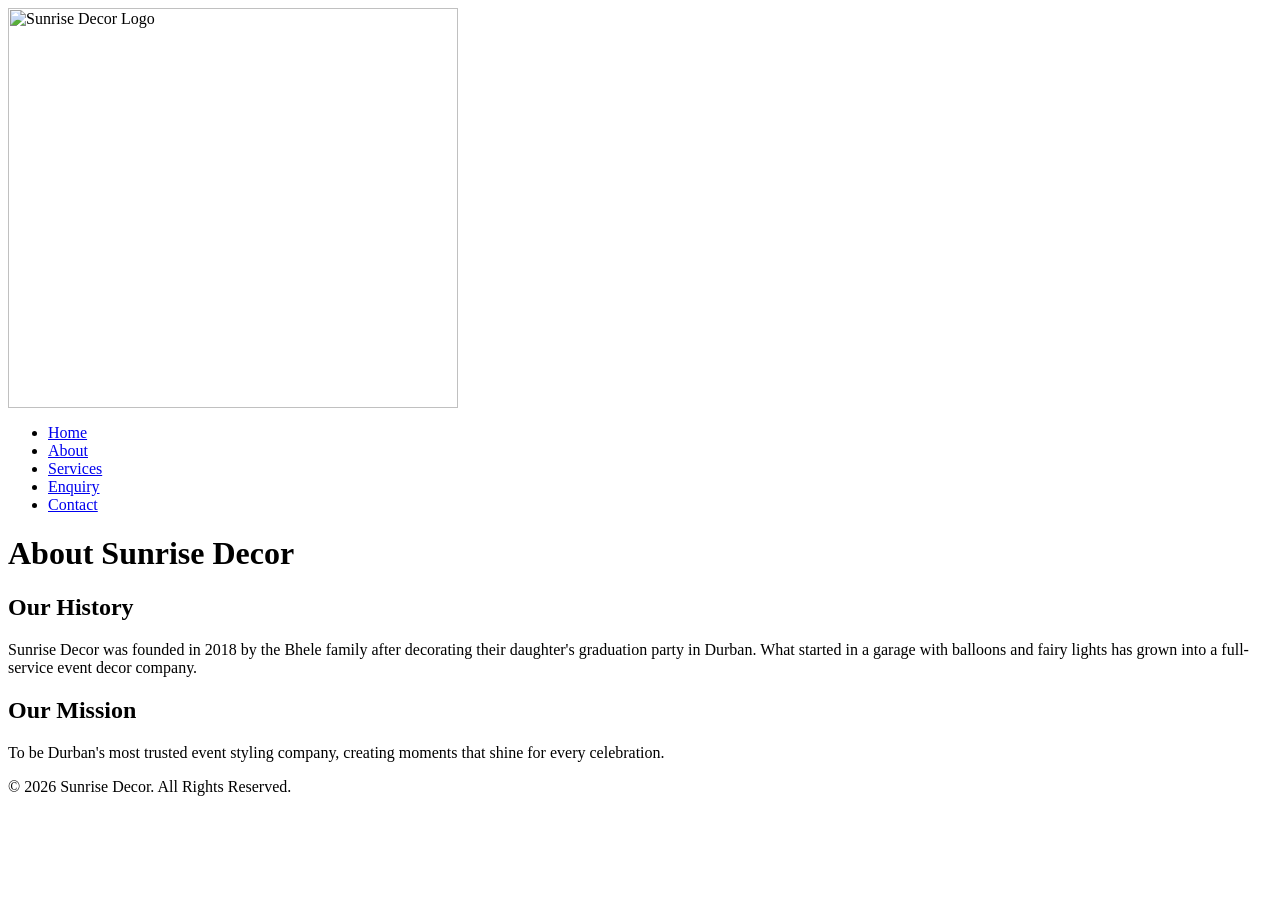
==== HTML Website/about.html @ 1e7c93a1 "Add files via upload" ====
<html lang="en">
<head>
    <meta charset="UTF-8">
    <meta name="viewport" content="width=device-width, initial-scale=1.0">
    <title>About Us | Sunrise Decor</title>
    <link href="https://
    fonts.googleapis.com/css2?
    family=Playfair+Display:wght@400;700&family=
    Montserrat:wght@300;400;500&display=swap"
    rel="stylesheet">
    <link rel="stylesheet" href="css/
    style.css">
</head>
<body>
    <header>
        <nav>
            <img src="C:\Users\Student\Documents\HTML Website\Image2.png"
            alt="Sunrise Decor Logo" height="400" width="450">
            <ul>
                <li><a
                href="index.html">Home</a></li>
                <li><a href="index.html"
                class="active">About</a></li>
                <li><a
                href="services.html">Services</a></li>
                <li><a
                href="enquiry.html">Enquiry</a></li>
                <li><a
                href="contact.html">Contact</a></li>
            </ul>
        </nav>
    </header>
    <main class="container">
        <h1> About Sunrise Decor</h1>
        <!--History-->
        <section>
            <h2>Our History</h2>
            <p>Sunrise Decor was founded in 2018 by the Bhele family
                after decorating their daughter's graduation party in Durban.
                What started in a garage with balloons and fairy lights has
                grown into a full-service event decor company.
            </p>
        </section>
        <!--Mission and Vision-->
        <section>
            <h2>Our Mission</h2>
            <p>To be Durban's most trusted event styling company,
                creating moments that shine for every celebration.
            </p>
        </section>
    </main>
    <footer>
        <p>&copy; 2026 Sunrise Decor. All Rights Reserved.</p>
    </footer>
    
</body>
</html>
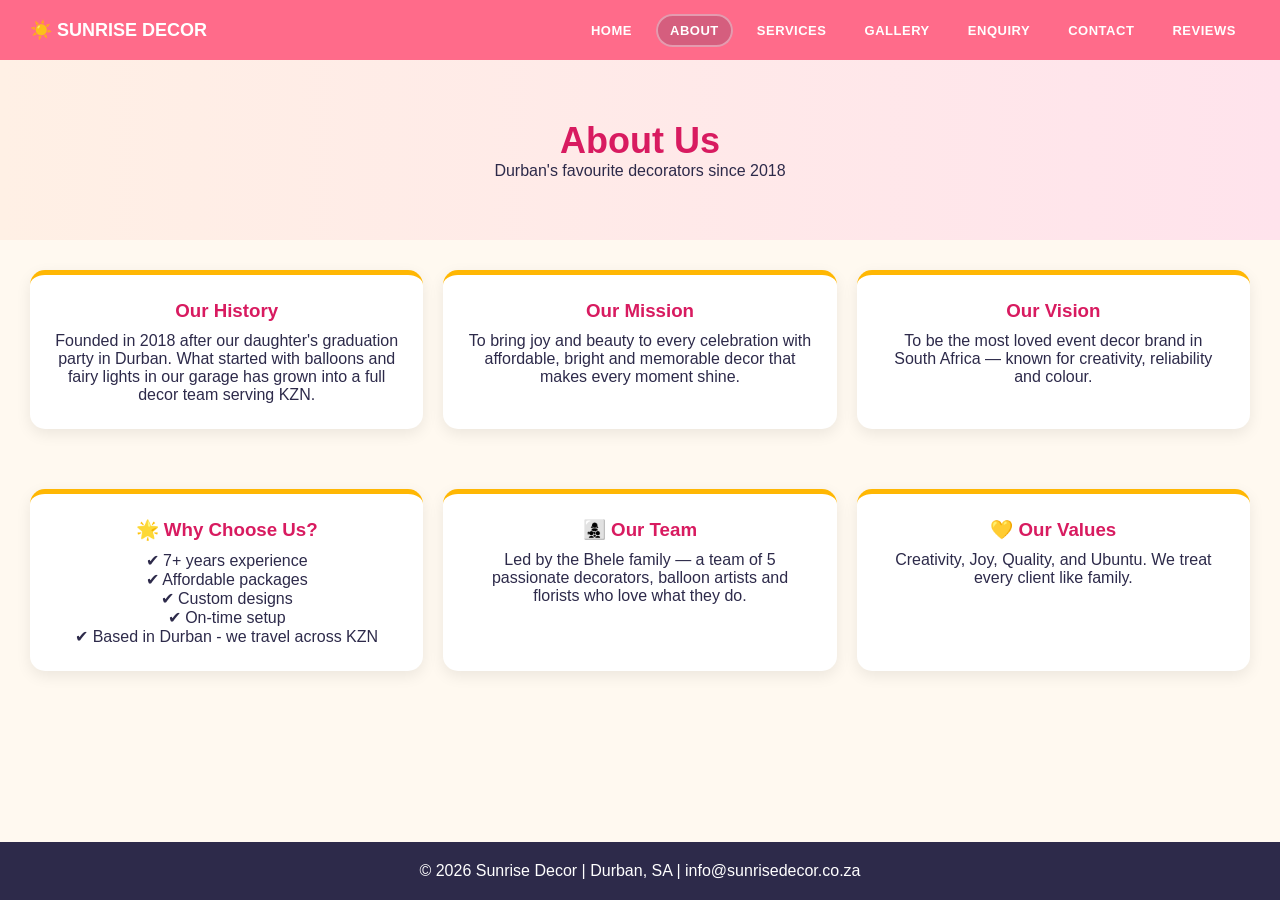
==== commit ca31ccc6: "Add files via upload" ====
--- a/HTML Website/about.html
+++ b/HTML Website/about.html
@@ -1,57 +1,129 @@
+<!DOCTYPE html>
 <html lang="en">
-<head>
-    <meta charset="UTF-8">
-    <meta name="viewport" content="width=device-width, initial-scale=1.0">
+  <head>
+    <meta charset="UTF-8" />
+    <meta http-equiv="X-UA-Compatible" content="IE=edge" />
+    <meta name="viewport" content="width=device-width, initial-scale=1.0" />
+    <meta name="author" content="Sunrise Decor" />
+    <meta name="robots" content="index, follow" />
+    <meta name="theme-color" content="#fbbf24" />
     <title>About Us | Sunrise Decor</title>
-    <link href="https://
-    fonts.googleapis.com/css2?
-    family=Playfair+Display:wght@400;700&family=
-    Montserrat:wght@300;400;500&display=swap"
-    rel="stylesheet">
-    <link rel="stylesheet" href="css/
-    style.css">
-</head>
-<body>
-    <header>
-        <nav>
-            <img src="C:\Users\Student\Documents\HTML Website\Image2.png"
-            alt="Sunrise Decor Logo" height="400" width="450">
-            <ul>
-                <li><a
-                href="index.html">Home</a></li>
-                <li><a href="index.html"
-                class="active">About</a></li>
-                <li><a
-                href="services.html">Services</a></li>
-                <li><a
-                href="enquiry.html">Enquiry</a></li>
-                <li><a
-                href="contact.html">Contact</a></li>
-            </ul>
-        </nav>
+    <meta
+      name="description"
+      content="Learn about Sunrise Decor, our story, mission, and the team creating unforgettable event experiences in Durban."
+    />
+    <meta
+      name="keywords"
+      content="Sunrise Decor, about us, event decorators, Durban, wedding decor, birthday styling"
+    />
+    <meta property="og:locale" content="en_ZA" />
+    <meta property="og:type" content="website" />
+    <meta property="og:site_name" content="Sunrise Decor" />
+    <meta property="og:title" content="About Us | Sunrise Decor" />
+    <meta
+      property="og:description"
+      content="Discover the story, values, and creative passion behind Sunrise Decor."
+    />
+    <meta property="og:url" content="https://sunrisedecor.co.za/about.html" />
+    <meta
+      property="og:image"
+      content="images/hero-01.png"
+    />
+    <meta name="twitter:card" content="summary_large_image" />
+    <meta name="twitter:title" content="About Us | Sunrise Decor" />
+    <meta
+      name="twitter:description"
+      content="Discover the story, values, and creative passion behind Sunrise Decor."
+    />
+    <meta
+      name="twitter:image"
+      content="images/hero-01.png"
+    />
+    <link rel="canonical" href="https://sunrisedecor.co.za/about.html" />
+    <link rel="icon" href="images/sunrise-decor-logo.png" type="image/png" />
+    <link rel="stylesheet" href="css/style.css" />
+    <script src="script.js" defer></script>
+  </head>
+  <body>
+    <header class="site-header">
+      <div class="brand">☀️ SUNRISE DECOR</div>
+
+      <button class="nav-toggle" type="button" aria-expanded="false" aria-controls="main-nav" aria-label="Toggle navigation">
+        <span></span>
+        <span></span>
+        <span></span>
+      </button>
+
+      <nav class="main-nav" id="main-nav" aria-hidden="true">
+        <ul>
+          <li><a href="index.html">Home</a></li>
+          <li><a href="about.html" class="active">About</a></li>
+          <li><a href="services.html">Services</a></li>
+          <li><a href="gallery.html">Gallery</a></li>
+          <li><a href="enquiry.html">Enquiry</a></li>
+          <li><a href="contact.html">Contact</a></li>
+          <li><a href="review.html">Reviews</a></li>
+        </ul>
+      </nav>
     </header>
-    <main class="container">
-        <h1> About Sunrise Decor</h1>
-        <!--History-->
-        <section>
-            <h2>Our History</h2>
-            <p>Sunrise Decor was founded in 2018 by the Bhele family
-                after decorating their daughter's graduation party in Durban.
-                What started in a garage with balloons and fairy lights has
-                grown into a full-service event decor company.
-            </p>
-        </section>
-        <!--Mission and Vision-->
-        <section>
-            <h2>Our Mission</h2>
-            <p>To be Durban's most trusted event styling company,
-                creating moments that shine for every celebration.
-            </p>
-        </section>
-    </main>
-    <footer>
-        <p>&copy; 2026 Sunrise Decor. All Rights Reserved.</p>
-    </footer>
-    
-</body>
+
+    <div class="page-header">
+      <h1>About Us</h1>
+      <p>Durban's favourite decorators since 2018</p>
+    </div>
+
+    <div class="grid">
+      <div class="card">
+        <h3>Our History</h3>
+        <p>
+          Founded in 2018 after our daughter's graduation party in Durban. What started with
+          balloons and fairy lights in our garage has grown into a full decor team serving KZN.
+        </p>
+      </div>
+
+      <div class="card">
+        <h3>Our Mission</h3>
+        <p>
+          To bring joy and beauty to every celebration with affordable, bright and memorable decor
+          that makes every moment shine.
+        </p>
+      </div>
+
+      <div class="card">
+        <h3>Our Vision</h3>
+        <p>
+          To be the most loved event decor brand in South Africa — known for creativity,
+          reliability and colour.
+        </p>
+      </div>
+    </div>
+
+    <div class="grid">
+      <div class="card">
+        <h3>🌟 Why Choose Us?</h3>
+        <p>
+          ✔ 7+ years experience<br />
+          ✔ Affordable packages<br />
+          ✔ Custom designs<br />
+          ✔ On-time setup<br />
+          ✔ Based in Durban - we travel across KZN
+        </p>
+      </div>
+
+      <div class="card">
+        <h3>👩‍👧‍👦 Our Team</h3>
+        <p>
+          Led by the Bhele family — a team of 5 passionate decorators, balloon artists and
+          florists who love what they do.
+        </p>
+      </div>
+
+      <div class="card">
+        <h3>💛 Our Values</h3>
+        <p>Creativity, Joy, Quality, and Ubuntu. We treat every client like family.</p>
+      </div>
+    </div>
+
+    <footer>© 2026 Sunrise Decor | Durban, SA | info@sunrisedecor.co.za</footer>
+  </body>
 </html>
--- a/HTML Website/css/style.css
+++ b/HTML Website/css/style.css
@@ -0,0 +1,584 @@
+* {
+  margin: 0;
+  padding: 0;
+  box-sizing: border-box;
+}
+
+body {
+  font-family: Arial, sans-serif;
+  background: #fff9f0;
+  color: #2d2a4a;
+  min-height: 100vh;
+  display: flex;
+  flex-direction: column;
+}
+
+body.accessibility-mode {
+  background-color: #111111;
+  color: #ffffff;
+}
+
+body.accessibility-mode .card,
+body.accessibility-mode .service-card,
+body.accessibility-mode .form-box {
+  background-color: #1a1a1a;
+  border: 2px solid #ffd166;
+}
+
+body.accessibility-mode a,
+body.accessibility-mode p,
+body.accessibility-mode h1,
+body.accessibility-mode h2,
+body.accessibility-mode h3,
+body.accessibility-mode li,
+body.accessibility-mode label,
+body.accessibility-mode input,
+body.accessibility-mode select,
+body.accessibility-mode textarea,
+body.accessibility-mode button {
+  color: #ffffff;
+}
+
+header {
+  display: flex;
+  justify-content: space-between;
+  align-items: center;
+  background: #ff6b8a;
+  padding: 12px 30px;
+  min-height: 60px;
+  position: sticky;
+  top: 0;
+  z-index: 999;
+  gap: 16px;
+}
+
+header div {
+  color: white;
+  font-weight: 900;
+  font-size: 18px;
+}
+
+.main-nav {
+  display: flex;
+  align-items: center;
+}
+
+nav ul {
+  display: flex;
+  flex-direction: row;
+  flex-wrap: wrap;
+  list-style: none;
+  gap: 10px;
+  margin: 0;
+}
+
+nav li {
+  list-style: none;
+}
+
+nav a {
+  display: inline-flex;
+  align-items: center;
+  justify-content: center;
+  color: white;
+  text-decoration: none;
+  font-weight: 800;
+  font-size: 13px;
+  text-transform: uppercase;
+  letter-spacing: 0.04em;
+  padding: 9px 14px;
+  border-radius: 999px;
+  transition: all 0.25s ease;
+}
+
+nav a:hover,
+nav a:focus-visible {
+  color: #2d2a4a;
+  background: rgba(255, 255, 255, 0.22);
+  outline: none;
+}
+
+nav a.active {
+  background: rgba(45, 42, 74, 0.2);
+  box-shadow: inset 0 0 0 2px rgba(255, 255, 255, 0.38);
+}
+
+.nav-toggle {
+  display: none;
+  background: transparent;
+  border: 2px solid rgba(255, 255, 255, 0.75);
+  border-radius: 8px;
+  width: 46px;
+  height: 42px;
+  padding: 8px 10px;
+  cursor: pointer;
+}
+
+.nav-toggle span {
+  display: block;
+  width: 100%;
+  height: 3px;
+  background: white;
+  margin: 4px 0;
+  border-radius: 2px;
+}
+
+.page-header {
+  background: linear-gradient(90deg, #fff0e5, #ffe3ec);
+  padding: 60px 20px;
+  text-align: center;
+}
+
+.page-header h1 {
+  color: #d81b60;
+  font-size: 36px;
+}
+
+.hero {
+  background: linear-gradient(135deg, #ff8a65, #ff6b8a, #ffb703);
+  color: white;
+  text-align: center;
+  padding: 100px 20px;
+}
+
+.hero h1 {
+  font-size: 48px;
+}
+
+.btn {
+  background: #2d2a4a;
+  color: white;
+  padding: 14px 32px;
+  border-radius: 30px;
+  text-decoration: none;
+  display: inline-block;
+  font-weight: bold;
+  margin-top: 10px;
+}
+
+.grid {
+  display: grid;
+  grid-template-columns: repeat(auto-fit, minmax(250px, 1fr));
+  gap: 20px;
+  padding: 30px;
+}
+
+.card {
+  background: white;
+  padding: 25px;
+  border-radius: 15px;
+  box-shadow: 0 5px 15px rgba(0, 0, 0, 0.08);
+  border-top: 5px solid #ffb703;
+  text-align: center;
+}
+
+.card h3 {
+  color: #d81b60;
+  margin-bottom: 10px;
+}
+
+.form-box {
+  background: white;
+  max-width: 600px;
+  margin: 30px auto;
+  padding: 30px;
+  border-radius: 15px;
+  box-shadow: 0 5px 15px rgba(0, 0, 0, 0.08);
+  border-top: 5px solid #ffb703;
+}
+
+label {
+  display: block;
+  margin: 15px 0 5px;
+  color: #333;
+  font-weight: bold;
+}
+
+input,
+select,
+textarea,
+button {
+  font: inherit;
+}
+
+input,
+select,
+textarea {
+  width: 100%;
+  padding: 12px;
+  border: 2px solid #ffd1d9;
+  border-radius: 8px;
+  background: #fff;
+  color: #2d2a4a;
+}
+
+button {
+  background: #2d2a4a;
+  color: white;
+  border: none;
+  border-radius: 8px;
+  padding: 12px 18px;
+  cursor: pointer;
+}
+
+input:invalid,
+select:invalid,
+textarea:invalid {
+  border: 2px solid red;
+}
+
+#form-error {
+  color: red;
+  margin-top: 10px;
+  font-weight: bold;
+}
+
+#accessibility-toggle {
+  background: #2d2a4a;
+  color: white;
+  border-radius: 8px;
+  padding: 10px 16px;
+  font-weight: bold;
+}
+
+footer {
+  background: #2d2a4a;
+  color: white;
+  text-align: center;
+  padding: 20px;
+  margin-top: auto;
+}
+
+.grid img {
+  width: 100% !important;
+  height: 250px !important;
+  object-fit: cover !important;
+  border-radius: 15px !important;
+}
+
+.map-container {
+  max-width: 700px;
+  margin: 30px auto 0;
+  text-align: center;
+}
+
+.map-container iframe {
+  width: 70%;
+  min-width: 280px;
+  max-width: 700px;
+  height: 300px;
+  border: 0;
+  border-radius: 12px;
+  box-shadow: 0 5px 15px rgba(0, 0, 0, 0.08);
+}
+
+.contact-grid {
+  display: flex;
+  flex-wrap: wrap;
+  gap: 20px;
+}
+
+.project-container {
+  display: flex;
+  flex-wrap: wrap;
+  gap: 20px;
+}
+
+.project-card {
+  width: calc(33.333% - 20px);
+  background: white;
+  border-radius: 15px;
+  box-shadow: 0 5px 15px rgba(0, 0, 0, 0.08);
+  padding: 20px;
+}
+
+.service-card {
+  background: #fffaf0;
+  border: 1px solid #ddd;
+  padding: 1rem;
+  margin: 1rem 0;
+  border-radius: 8px;
+  position: relative;
+}
+
+.service-badges {
+  display: flex;
+  flex-wrap: wrap;
+  gap: 8px;
+  margin-bottom: 12px;
+}
+
+.service-badge {
+  display: inline-block;
+  background: #ff6b8a;
+  color: white;
+  font-size: 11px;
+  font-weight: 700;
+  padding: 6px 10px;
+  border-radius: 999px;
+  letter-spacing: 0.04em;
+  text-transform: uppercase;
+}
+
+.service-badge:nth-child(2) {
+  background: #2d2a4a;
+}
+
+.service-badge:nth-child(3) {
+  background: #ffb703;
+  color: #2d2a4a;
+}
+
+.search-area {
+  display: flex;
+  flex-wrap: wrap;
+  gap: 1rem;
+  align-items: center;
+  padding: 1rem 2rem;
+}
+
+.gallery-grid {
+  display: grid;
+  grid-template-columns: repeat(auto-fit, minmax(220px, 1fr));
+  gap: 1rem;
+  padding: 1rem;
+}
+
+.gallery-item img {
+  width: 100%;
+  height: 220px;
+  object-fit: cover;
+  border-radius: 8px;
+  cursor: pointer;
+  transition: transform 0.3s ease, box-shadow 0.3s ease;
+}
+
+.gallery-item img:hover {
+  transform: scale(1.02);
+  box-shadow: 0 8px 20px rgba(0, 0, 0, 0.15);
+}
+
+.lightbox {
+  display: none;
+  position: fixed;
+  inset: 0;
+  background: rgba(0, 0, 0, 0.8);
+  align-items: center;
+  justify-content: center;
+  z-index: 1000;
+}
+
+.lightbox.active {
+  display: flex;
+}
+
+.lightbox img {
+  max-width: 80%;
+  max-height: 80vh;
+  border-radius: 8px;
+  box-shadow: 0 12px 30px rgba(0, 0, 0, 0.4);
+}
+
+#lightbox-close {
+  position: absolute;
+  top: 20px;
+  right: 20px;
+}
+
+.tab-container {
+  max-width: 900px;
+  margin: 30px auto;
+  padding: 0 20px;
+}
+
+.tab-buttons {
+  display: flex;
+  flex-wrap: wrap;
+  gap: 10px;
+  margin-bottom: 20px;
+}
+
+.tab-button {
+  background: #f7d9e3;
+  color: #2d2a4a;
+  border: none;
+  border-radius: 8px 8px 0 0;
+  padding: 12px 18px;
+  font-weight: 700;
+  cursor: pointer;
+  transition: all 0.3s ease;
+}
+
+.tab-button.active {
+  background: #ff6b8a;
+  color: white;
+}
+
+.tab-panel {
+  display: none;
+  background: #fff;
+  border-radius: 12px;
+  padding: 20px;
+  box-shadow: 0 5px 15px rgba(0, 0, 0, 0.08);
+}
+
+.tab-panel.active {
+  display: block;
+  animation: fadeIn 0.3s ease-in;
+}
+
+@keyframes fadeIn {
+  from {
+    opacity: 0;
+    transform: translateY(10px);
+  }
+  to {
+    opacity: 1;
+    transform: translateY(0);
+  }
+}
+
+.faq-section {
+  max-width: 900px;
+  margin: 40px auto;
+  padding: 0 20px;
+}
+
+.faq-item {
+  background: white;
+  border-radius: 10px;
+  margin-bottom: 12px;
+  box-shadow: 0 4px 12px rgba(0, 0, 0, 0.06);
+  overflow: hidden;
+}
+
+.faq-question {
+  width: 100%;
+  background: #fffaf0;
+  border: none;
+  text-align: left;
+  padding: 18px;
+  font-weight: 700;
+  cursor: pointer;
+}
+
+.faq-answer {
+  max-height: 0;
+  overflow: hidden;
+  transition: max-height 0.3s ease;
+}
+
+.faq-item.open .faq-answer {
+  max-height: 200px;
+}
+
+.faq-answer p {
+  padding: 0 18px 18px;
+}
+
+.location-panel {
+  max-width: 900px;
+  margin: 30px auto;
+  padding: 0 20px;
+}
+
+#map {
+  height: 350px;
+  width: 100%;
+  border-radius: 12px;
+  overflow: hidden;
+  box-shadow: 0 5px 15px rgba(0, 0, 0, 0.08);
+}
+
+.category-filters {
+  display: flex;
+  flex-wrap: wrap;
+  gap: 10px;
+  padding: 0 1rem 1.5rem;
+  max-width: 900px;
+  margin: 0 auto;
+}
+
+.filter-btn {
+  background: #f7d9e3;
+  color: #2d2a4a;
+  border: none;
+  border-radius: 999px;
+  padding: 8px 14px;
+  font-weight: 700;
+  cursor: pointer;
+  transition: all 0.2s ease;
+}
+
+.filter-btn.active {
+  background: #ff6b8a;
+  color: white;
+}
+
+/* Tablet */
+@media (max-width: 768px) {
+  header {
+    flex-wrap: wrap;
+    padding: 12px 18px;
+  }
+
+  .nav-toggle {
+    display: block;
+    margin-left: auto;
+  }
+
+  .main-nav {
+    display: none;
+    width: 100%;
+    background: rgba(255, 107, 138, 0.96);
+    border-radius: 12px;
+    padding: 10px;
+  }
+
+  .main-nav.open {
+    display: block;
+  }
+
+  nav ul {
+    flex-direction: column;
+    width: 100%;
+    gap: 8px;
+    margin-top: 6px;
+  }
+
+  nav a {
+    width: 100%;
+    justify-content: center;
+    background: rgba(255, 255, 255, 0.08);
+  }
+}
+
+/* Mobile */
+@media (max-width: 480px) {
+  .hero h1 {
+    font-size: 36px;
+  }
+
+  .page-header h1 {
+    font-size: 28px;
+  }
+
+  .project-container {
+    flex-direction: column;
+    align-items: center;
+  }
+
+  .project-card {
+    width: 90%;
+    margin-bottom: 20px;
+  }
+
+  .search-area {
+    padding: 1rem;
+  }
+
+  .map-container iframe {
+    width: 90%;
+    height: 220px;
+  }
+}
